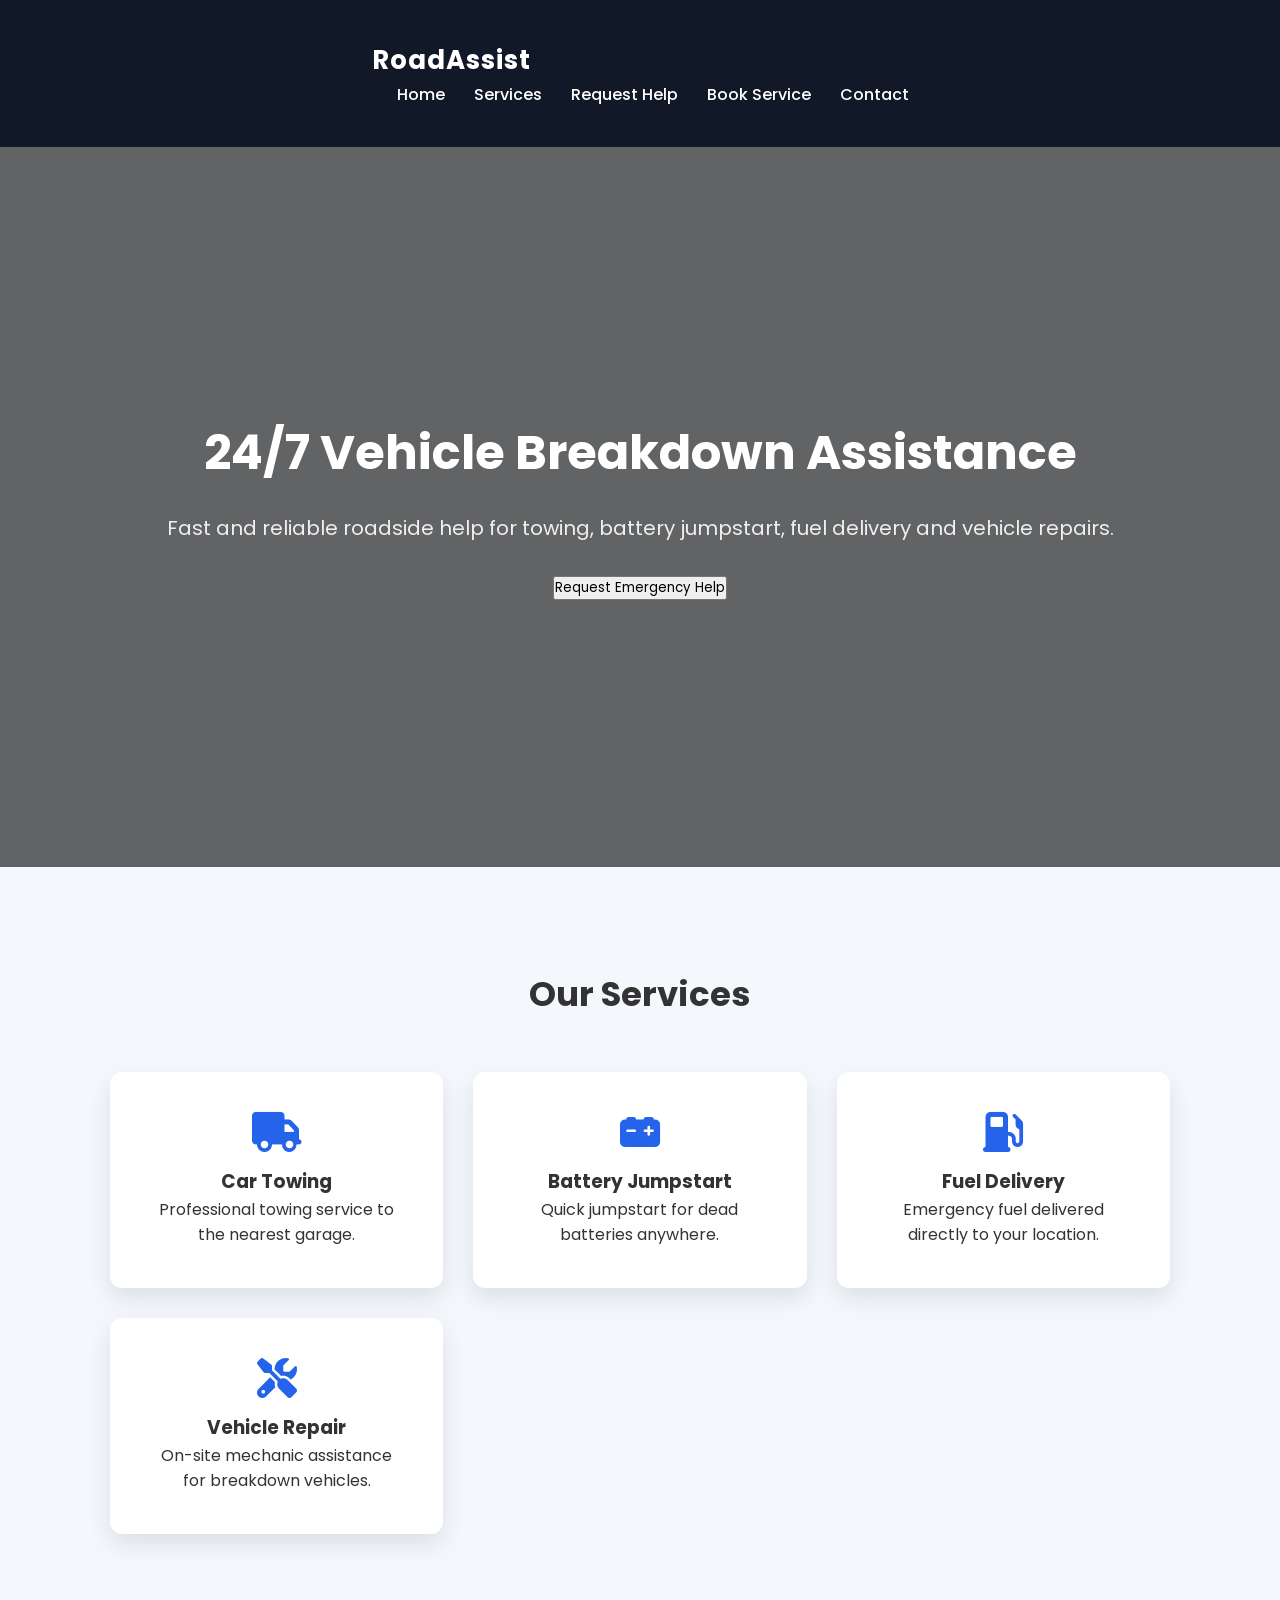
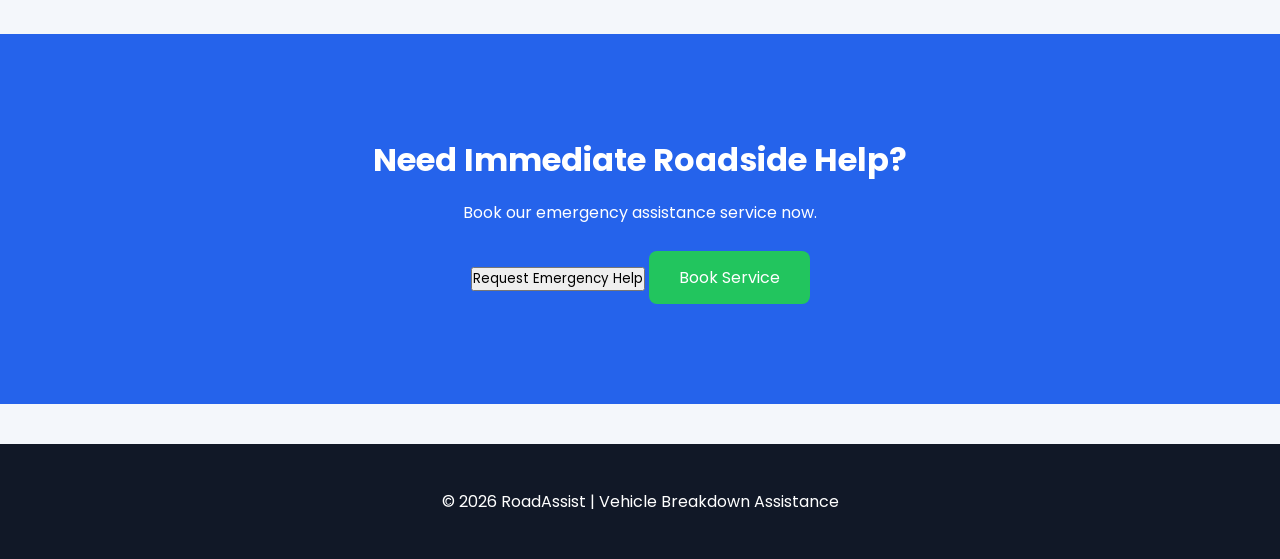
==== index.html @ a178e712 "Add files via upload" ====
<!DOCTYPE html>
<html lang="en">

<head>

<meta charset="UTF-8">
<meta name="viewport" content="width=device-width, initial-scale=1.0">

<title>RoadAssist | Vehicle Breakdown Assistance</title>

<link rel="stylesheet" href="style.css">

<!-- Professional Google Font -->
<link href="https://fonts.googleapis.com/css2?family=Poppins:wght@300;400;500;600;700&display=swap" rel="stylesheet">

<!-- Font Awesome Icons -->
<link rel="stylesheet"
href="https://cdnjs.cloudflare.com/ajax/libs/font-awesome/6.5.0/css/all.min.css">

</head>

<body>

<header>

<div class="container">

<h1 class="logo">RoadAssist</h1>

<nav>
<a href="index.html">Home</a>
<a href="services.html">Services</a>
<a href="request.html">Request Help</a>
<a href="booking.html">Book Service</a>
<a href="contact.html">Contact</a>
</nav>

</div>

</header>


<section class="hero">

<div class="container">

<h2>24/7 Vehicle Breakdown Assistance</h2>
<p>Fast and reliable roadside help for towing, battery jumpstart, fuel delivery and vehicle repairs.</p>

<button onclick="window.location.href='request.html'">
Request Emergency Help
</button>

</div>

</section>


<section class="services">

<div class="container">

<h2>Our Services</h2>

<div class="service-grid">

<div class="service-card">
<i class="fa-solid fa-truck"></i>
<h3>Car Towing</h3>
<p>Professional towing service to the nearest garage.</p>
</div>

<div class="service-card">
<i class="fa-solid fa-car-battery"></i>
<h3>Battery Jumpstart</h3>
<p>Quick jumpstart for dead batteries anywhere.</p>
</div>

<div class="service-card">
<i class="fa-solid fa-gas-pump"></i>
<h3>Fuel Delivery</h3>
<p>Emergency fuel delivered directly to your location.</p>
</div>

<div class="service-card">
<i class="fa-solid fa-screwdriver-wrench"></i>
<h3>Vehicle Repair</h3>
<p>On-site mechanic assistance for breakdown vehicles.</p>
</div>

</div>

</div>

</section>


<section class="cta">

<div class="container">

<h2>Need Immediate Roadside Help?</h2>

<p>Book our emergency assistance service now.</p>

<button onclick="window.location.href='request.html'">
Request Emergency Help
</button>

<button onclick="window.location.href='booking.html'" class="main-btn">
Book Service
</button>

</div>

</section>


<footer>

<div class="container">

<p>© 2026 RoadAssist | Vehicle Breakdown Assistance</p>

</div>

</footer>

</body>
</html>
---- style.css ----
/* GLOBAL RESET */

*{
margin:0;
padding:0;
box-sizing:border-box;
font-family:'Poppins', sans-serif;
}

html{
scroll-behavior:smooth;
}

body{
background:#f4f7fb;
color:#333;
line-height:1.6;
}


/* CONTAINER */

.container{
max-width:1100px;
margin:auto;
padding:20px;
}


/* NAVBAR */

header{
display:flex;
justify-content:space-between;
align-items:center;
padding:20px 60px;
background:#111827;
color:white;
}

.logo{
font-size:26px;
font-weight:700;
letter-spacing:1px;
}

nav a{
color:white;
margin-left:25px;
text-decoration:none;
font-weight:500;
position:relative;
}

nav a::after{
content:"";
position:absolute;
width:0;
height:2px;
background:#38bdf8;
bottom:-5px;
left:0;
transition:0.3s;
}

nav a:hover::after{
width:100%;
}


/* HERO */

.hero{
height:80vh;

background:
linear-gradient(rgba(0,0,0,0.6),rgba(0,0,0,0.6)),
url("https://images.unsplash.com/photo-1503376780353-7e6692767b70");

background-size:cover;
background-position:center;

display:flex;
align-items:center;
justify-content:center;

text-align:center;
color:white;
}

.hero h2{
font-size:48px;
font-weight:700;
margin-bottom:20px;
}

.hero p{
font-size:20px;
margin-bottom:30px;
opacity:0.9;
}


/* BUTTON */

.main-btn{
background:#22c55e;
color:white;
padding:14px 30px;
border:none;
border-radius:8px;
font-size:16px;
cursor:pointer;
transition:0.3s;
}

.main-btn:hover{
background:#16a34a;
transform:scale(1.05);
}

.main-btn:active{
transform:scale(0.95);
}


/* SERVICES */

.services{
padding:80px 40px;
text-align:center;
}

.services h2{
font-size:34px;
margin-bottom:50px;
}

.service-grid{
display:grid;
grid-template-columns:repeat(auto-fit,minmax(250px,1fr));
gap:30px;
}

.service-card{
background:white;
padding:40px;
border-radius:12px;
box-shadow:0 10px 25px rgba(0,0,0,0.1);
transition:0.4s;
}

.service-card i{
font-size:40px;
color:#2563eb;
margin-bottom:15px;
}

.service-card:hover{
transform:translateY(-10px);
box-shadow:0 20px 40px rgba(0,0,0,0.2);
}


/* CTA */

.cta{
background:#2563eb;
color:white;
text-align:center;
padding:80px 20px;
}

.cta h2{
font-size:32px;
margin-bottom:15px;
}

.cta p{
margin-bottom:25px;
}


/* FORMS */

.booking-form,
.request-form{
max-width:450px;
margin:40px auto;
display:flex;
flex-direction:column;
gap:15px;
}

.booking-form input,
.booking-form select,
.request-form input,
.request-form select{
padding:12px;
border-radius:6px;
border:1px solid #ccc;
font-size:16px;
}

.booking-form button,
.request-form button{
padding:12px;
background:#2563eb;
color:white;
border:none;
border-radius:6px;
font-size:16px;
cursor:pointer;
transition:0.3s;
}

.booking-form button:hover,
.request-form button:hover{
background:#1d4ed8;
}


/* CONTACT */

.contact-info{
margin-top:30px;
font-size:18px;
line-height:1.8;
}


/* FOOTER */

footer{
background:#111827;
color:white;
text-align:center;
padding:25px;
margin-top:40px;
}


/* MOBILE */

@media (max-width:768px){

header{
flex-direction:column;
gap:10px;
}

.hero h2{
font-size:34px;
}

.services{
padding:60px 20px;
}

}
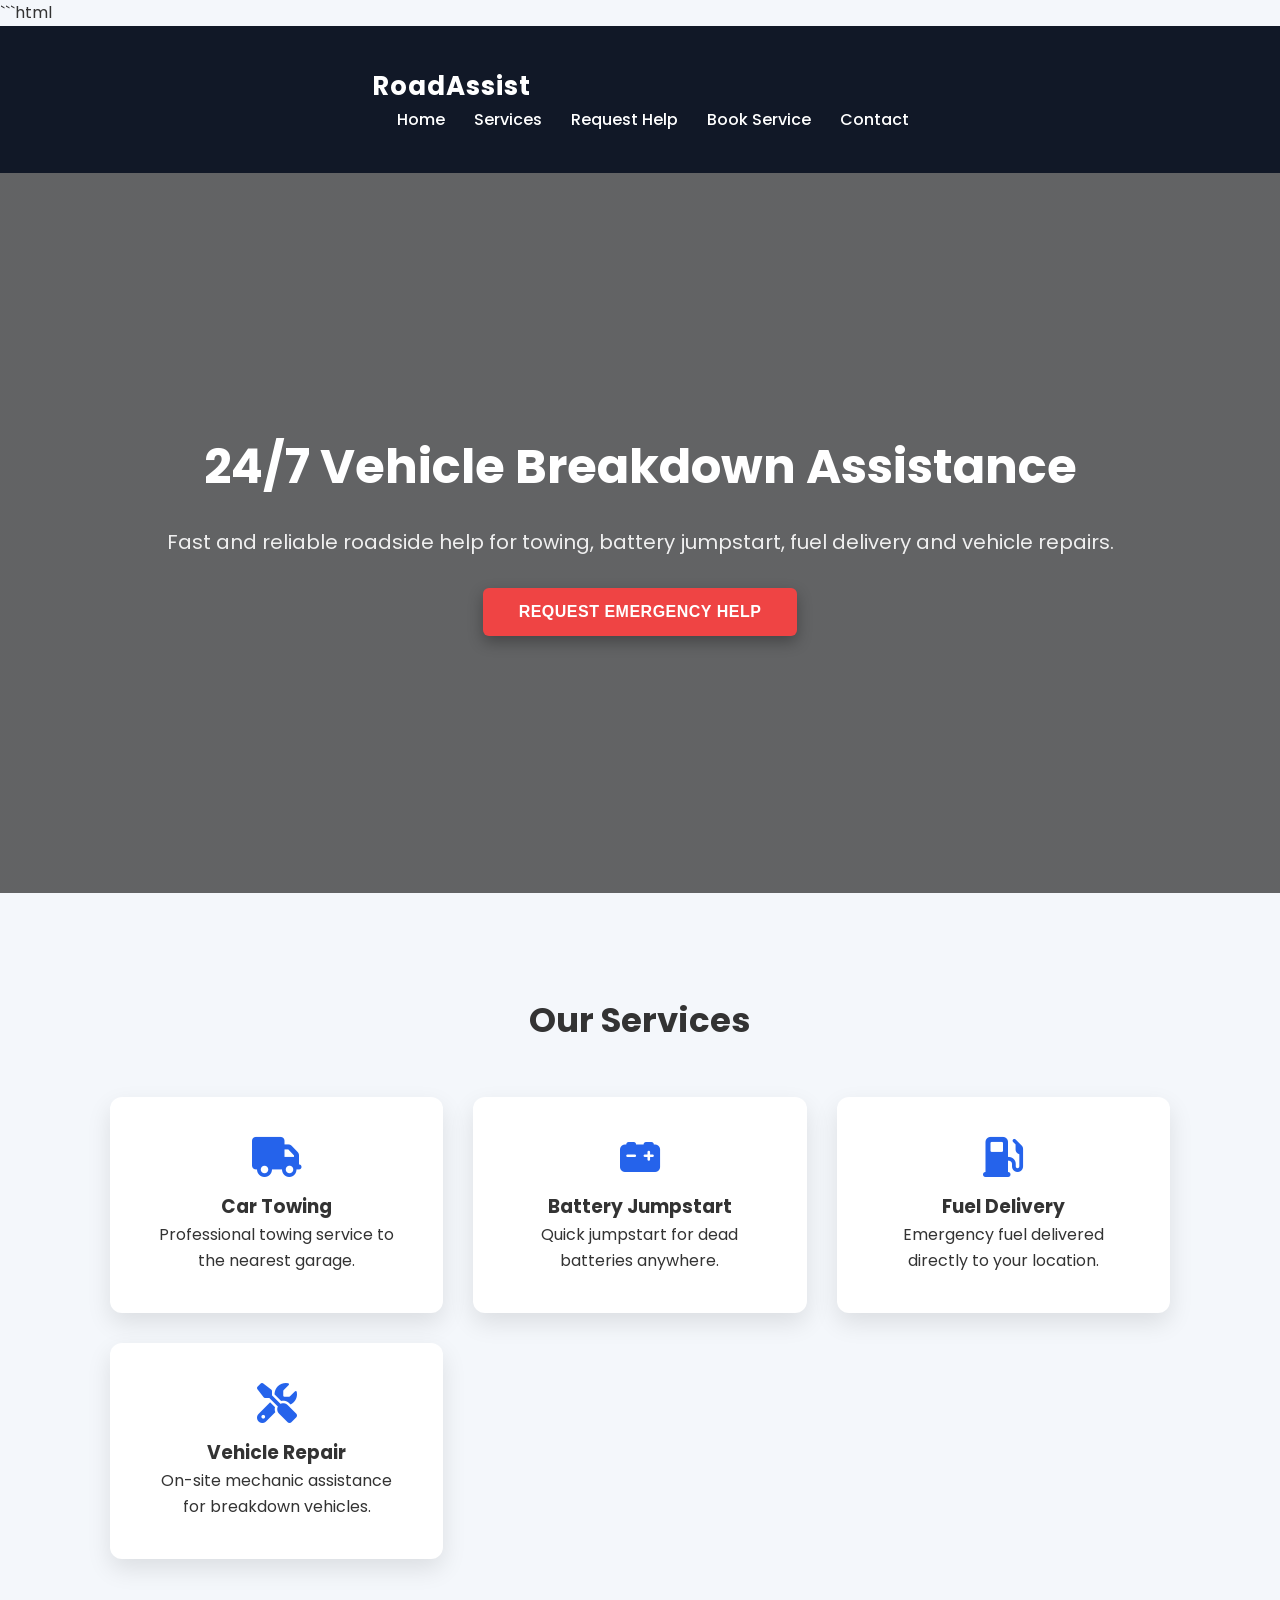
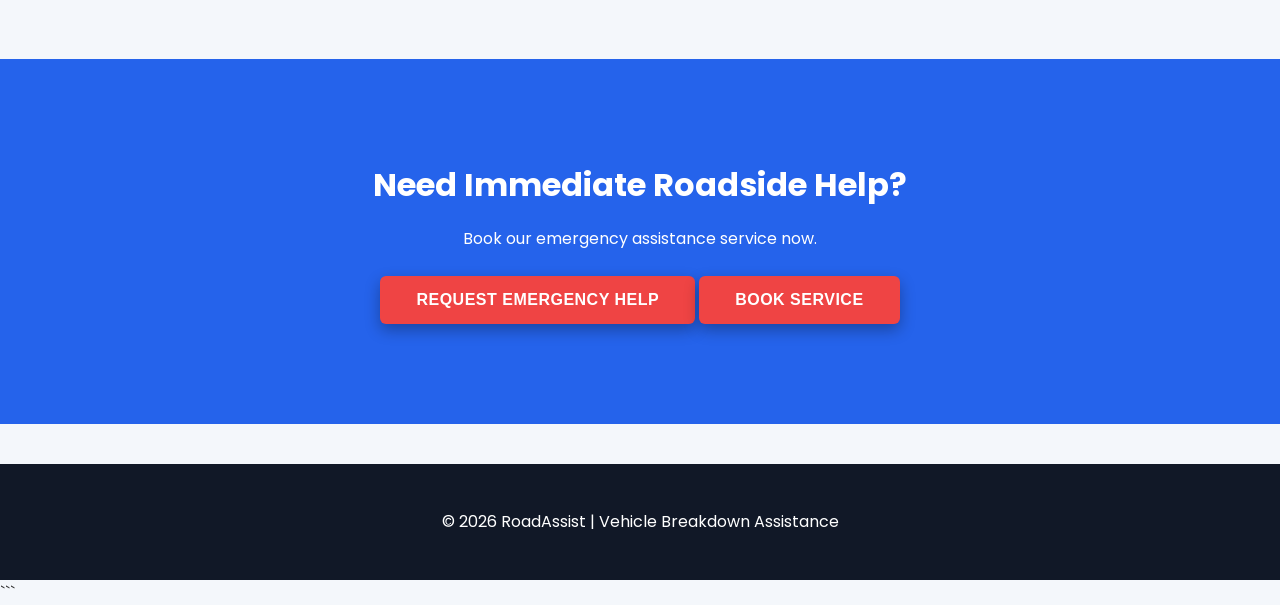
==== commit 64352e6a: "Update index.html" ====
--- a/index.html
+++ b/index.html
@@ -1,3 +1,4 @@
+```html
 <!DOCTYPE html>
 <html lang="en">
 
@@ -47,7 +48,7 @@
 <h2>24/7 Vehicle Breakdown Assistance</h2>
 <p>Fast and reliable roadside help for towing, battery jumpstart, fuel delivery and vehicle repairs.</p>
 
-<button onclick="window.location.href='request.html'">
+<button class="main-btn" onclick="window.location.href='request.html'">
 Request Emergency Help
 </button>
 
@@ -103,7 +104,7 @@
 
 <p>Book our emergency assistance service now.</p>
 
-<button onclick="window.location.href='request.html'">
+<button class="main-btn" onclick="window.location.href='request.html'">
 Request Emergency Help
 </button>
 
@@ -127,4 +128,5 @@
 </footer>
 
 </body>
-</html>+</html>
+```
--- a/style.css
+++ b/style.css
@@ -104,23 +104,28 @@
 /* BUTTON */
 
 .main-btn{
-background:#22c55e;
-color:white;
-padding:14px 30px;
+background:#ef4444;
+color:white;
+padding:15px 36px;
 border:none;
-border-radius:8px;
+border-radius:6px;
 font-size:16px;
+font-weight:600;
+letter-spacing:0.5px;
 cursor:pointer;
-transition:0.3s;
+text-transform:uppercase;
+transition:all 0.3s ease;
+box-shadow:0 6px 15px rgba(0,0,0,0.3);
 }
 
 .main-btn:hover{
-background:#16a34a;
-transform:scale(1.05);
+background:#dc2626;
+transform:translateY(-2px);
+box-shadow:0 10px 25px rgba(0,0,0,0.4);
 }
 
 .main-btn:active{
-transform:scale(0.95);
+transform:translateY(0);
 }
 
 
@@ -257,4 +262,4 @@
 padding:60px 20px;
 }
 
-}+}
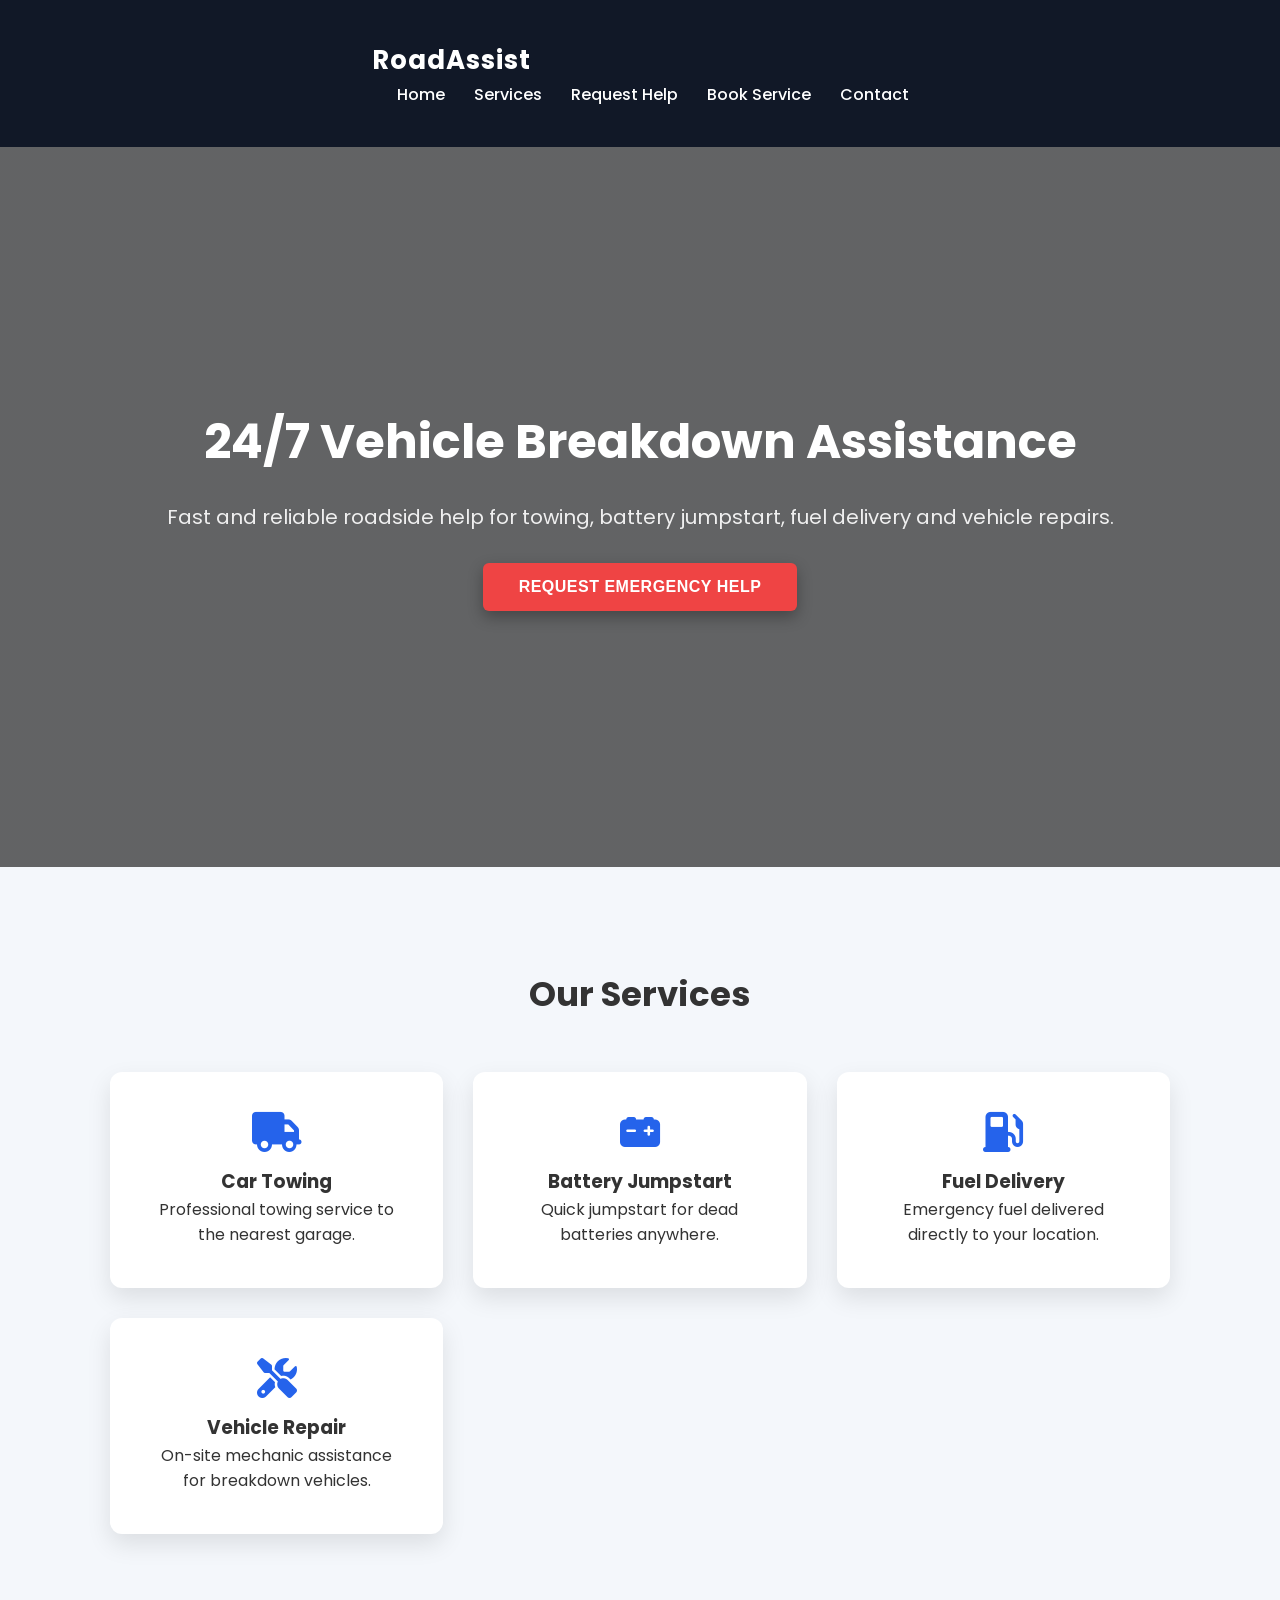
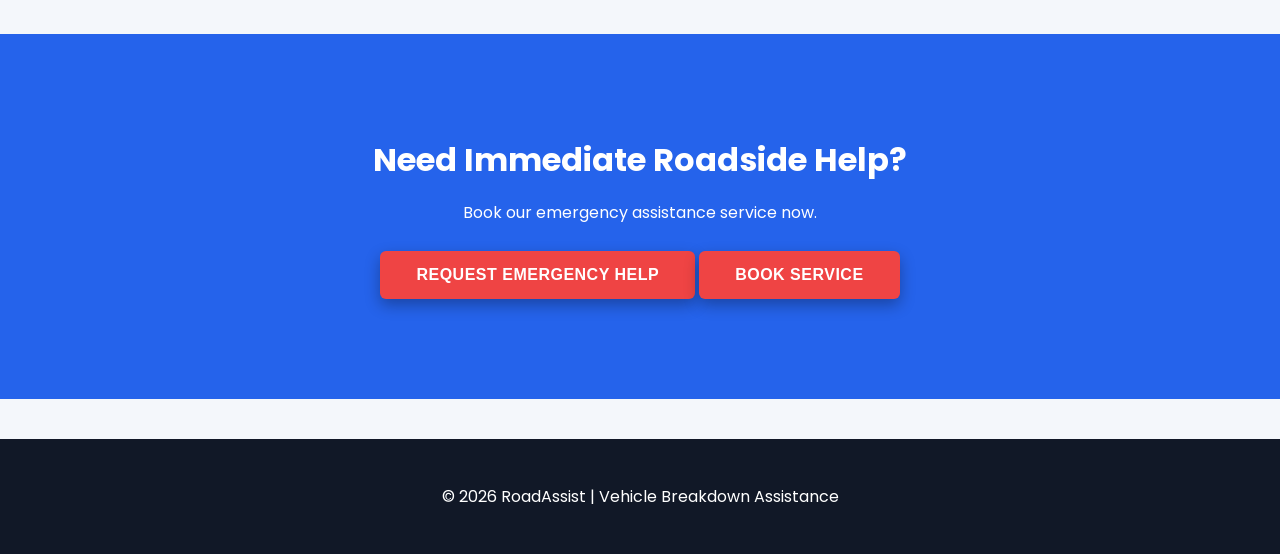
==== commit 400bb3c8: "Update index.html" ====
--- a/index.html
+++ b/index.html
@@ -1,4 +1,3 @@
-```html
 <!DOCTYPE html>
 <html lang="en">
 
@@ -129,4 +128,3 @@
 
 </body>
 </html>
-```
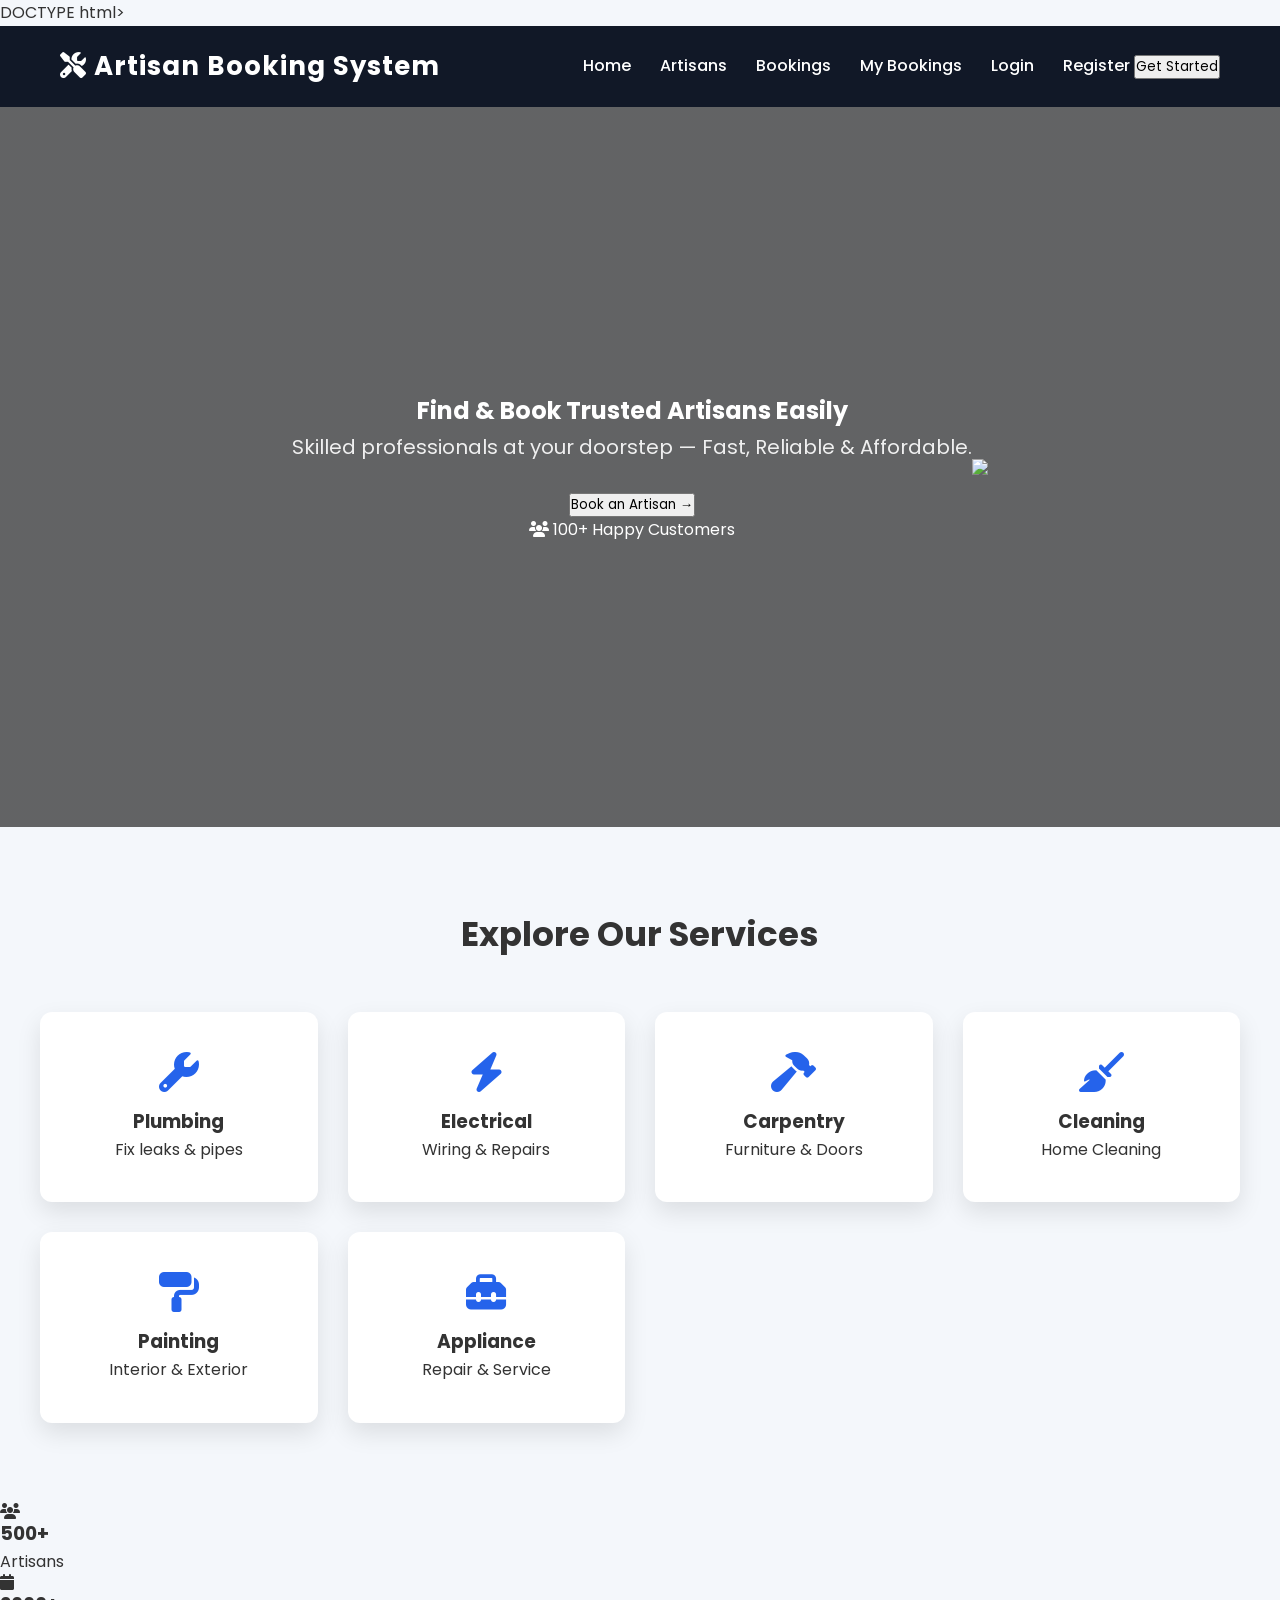
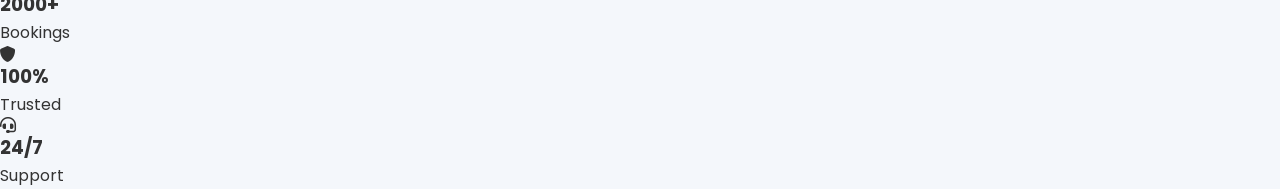
==== commit f96d8b36: "Update index.html" ====
--- a/index.html
+++ b/index.html
@@ -1,19 +1,17 @@
-<!DOCTYPE html>
-<html lang="en">
+DOCTYPE html>
+<html lang="e<!n">
 
 <head>
 
 <meta charset="UTF-8">
 <meta name="viewport" content="width=device-width, initial-scale=1.0">
 
-<title>RoadAssist | Vehicle Breakdown Assistance</title>
+<title>Artisan Booking System</title>
 
 <link rel="stylesheet" href="style.css">
 
-<!-- Professional Google Font -->
-<link href="https://fonts.googleapis.com/css2?family=Poppins:wght@300;400;500;600;700&display=swap" rel="stylesheet">
+<link href="https://fonts.googleapis.com/css2?family=Poppins:wght@300;400;600&display=swap" rel="stylesheet">
 
-<!-- Font Awesome Icons -->
 <link rel="stylesheet"
 href="https://cdnjs.cloudflare.com/ajax/libs/font-awesome/6.5.0/css/all.min.css">
 
@@ -21,110 +19,149 @@
 
 <body>
 
-<header>
 
-<div class="container">
+<header class="navbar">
 
-<h1 class="logo">RoadAssist</h1>
+<div class="logo">
+<i class="fa-solid fa-screwdriver-wrench"></i>
+Artisan Booking System
+</div>
 
 <nav>
-<a href="index.html">Home</a>
-<a href="services.html">Services</a>
-<a href="request.html">Request Help</a>
-<a href="booking.html">Book Service</a>
-<a href="contact.html">Contact</a>
+
+<a class="active" href="#">Home</a>
+<a href="#">Artisans</a>
+<a href="#">Bookings</a>
+<a href="#">My Bookings</a>
+<a href="#">Login</a>
+<a href="#">Register</a>
+
+<button class="start-btn">Get Started</button>
+
 </nav>
-
-</div>
 
 </header>
 
 
+
 <section class="hero">
 
-<div class="container">
+<div class="hero-left">
 
-<h2>24/7 Vehicle Breakdown Assistance</h2>
-<p>Fast and reliable roadside help for towing, battery jumpstart, fuel delivery and vehicle repairs.</p>
+<h1>
+Find & Book Trusted
+<span>Artisans Easily</span>
+</h1>
 
-<button class="main-btn" onclick="window.location.href='request.html'">
-Request Emergency Help
+<p>
+Skilled professionals at your doorstep — Fast, Reliable & Affordable.
+</p>
+
+<button class="hero-btn">
+Book an Artisan →
 </button>
+
+<div class="customers">
+<i class="fa-solid fa-users"></i>
+100+ Happy Customers
+</div>
+
+</div>
+
+
+<div class="hero-right">
+
+<img src="https://cdn-icons-png.flaticon.com/512/4149/4149645.png">
 
 </div>
 
 </section>
 
 
+
 <section class="services">
 
-<div class="container">
-
-<h2>Our Services</h2>
+<h2>Explore <span>Our Services</span></h2>
 
 <div class="service-grid">
 
+
 <div class="service-card">
-<i class="fa-solid fa-truck"></i>
-<h3>Car Towing</h3>
-<p>Professional towing service to the nearest garage.</p>
+<i class="fa-solid fa-wrench"></i>
+<h3>Plumbing</h3>
+<p>Fix leaks & pipes</p>
 </div>
 
+
 <div class="service-card">
-<i class="fa-solid fa-car-battery"></i>
-<h3>Battery Jumpstart</h3>
-<p>Quick jumpstart for dead batteries anywhere.</p>
+<i class="fa-solid fa-bolt"></i>
+<h3>Electrical</h3>
+<p>Wiring & Repairs</p>
 </div>
 
+
 <div class="service-card">
-<i class="fa-solid fa-gas-pump"></i>
-<h3>Fuel Delivery</h3>
-<p>Emergency fuel delivered directly to your location.</p>
+<i class="fa-solid fa-hammer"></i>
+<h3>Carpentry</h3>
+<p>Furniture & Doors</p>
 </div>
 
+
 <div class="service-card">
-<i class="fa-solid fa-screwdriver-wrench"></i>
-<h3>Vehicle Repair</h3>
-<p>On-site mechanic assistance for breakdown vehicles.</p>
+<i class="fa-solid fa-broom"></i>
+<h3>Cleaning</h3>
+<p>Home Cleaning</p>
 </div>
 
+
+<div class="service-card">
+<i class="fa-solid fa-paint-roller"></i>
+<h3>Painting</h3>
+<p>Interior & Exterior</p>
 </div>
+
+
+<div class="service-card">
+<i class="fa-solid fa-toolbox"></i>
+<h3>Appliance</h3>
+<p>Repair & Service</p>
+</div>
+
 
 </div>
 
 </section>
 
 
-<section class="cta">
 
-<div class="container">
+<section class="stats">
 
-<h2>Need Immediate Roadside Help?</h2>
+<div class="stat">
+<i class="fa-solid fa-users"></i>
+<h3>500+</h3>
+<p>Artisans</p>
+</div>
 
-<p>Book our emergency assistance service now.</p>
+<div class="stat">
+<i class="fa-solid fa-calendar"></i>
+<h3>2000+</h3>
+<p>Bookings</p>
+</div>
 
-<button class="main-btn" onclick="window.location.href='request.html'">
-Request Emergency Help
-</button>
+<div class="stat">
+<i class="fa-solid fa-shield"></i>
+<h3>100%</h3>
+<p>Trusted</p>
+</div>
 
-<button onclick="window.location.href='booking.html'" class="main-btn">
-Book Service
-</button>
-
+<div class="stat">
+<i class="fa-solid fa-headset"></i>
+<h3>24/7</h3>
+<p>Support</p>
 </div>
 
 </section>
 
 
-<footer>
-
-<div class="container">
-
-<p>© 2026 RoadAssist | Vehicle Breakdown Assistance</p>
-
-</div>
-
-</footer>
-
 </body>
 </html>
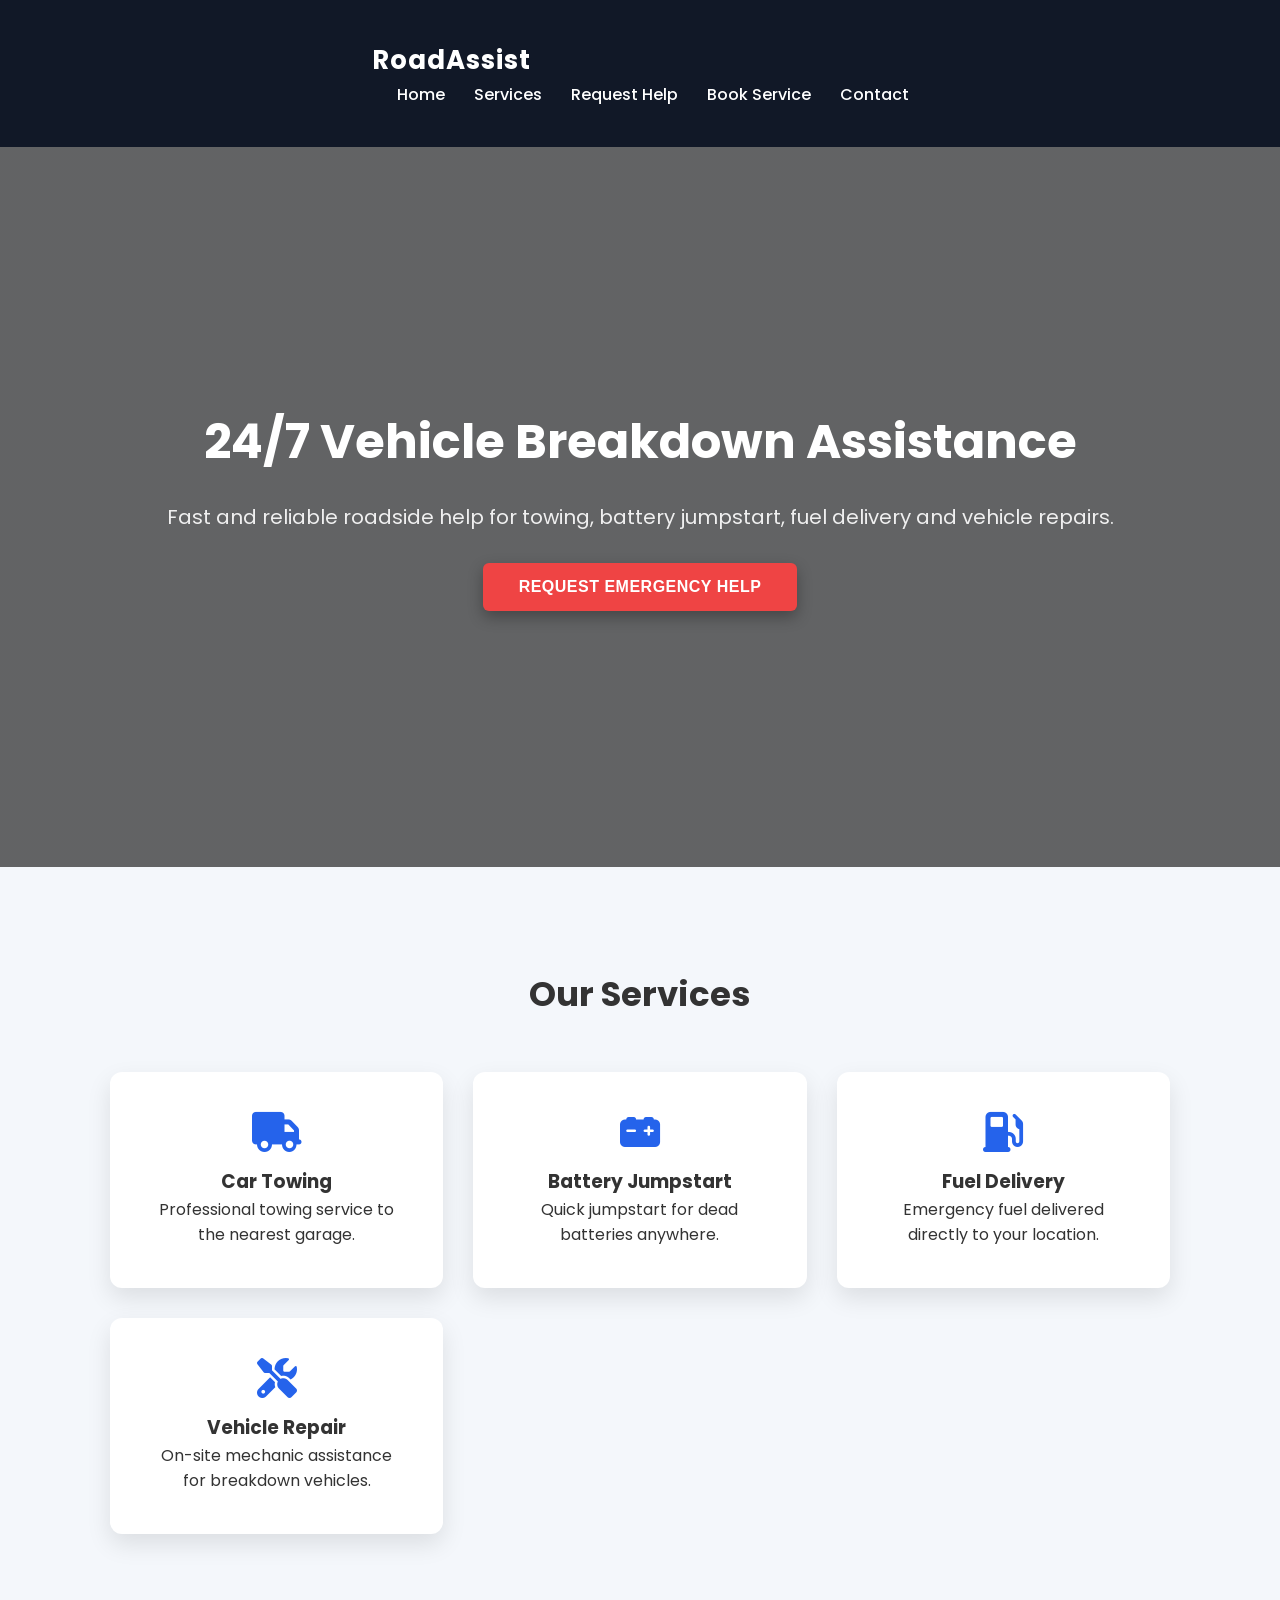
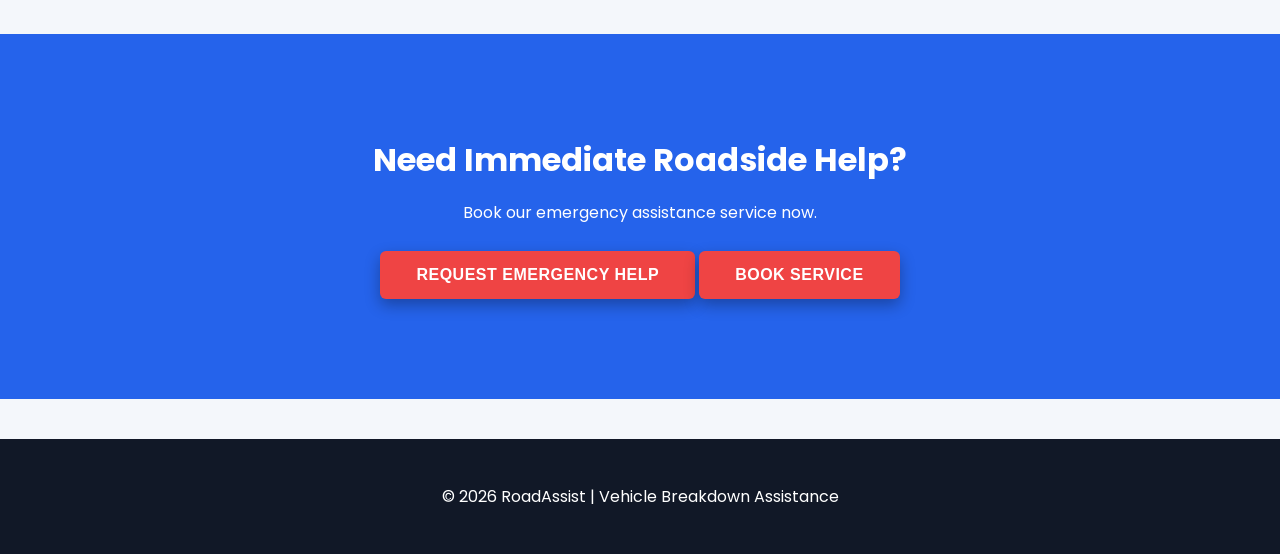
==== commit a7683c6f: "Update index.html" ====
--- a/index.html
+++ b/index.html
@@ -1,17 +1,19 @@
-DOCTYPE html>
-<html lang="e<!n">
+<!DOCTYPE html>
+<html lang="en">
 
 <head>
 
 <meta charset="UTF-8">
 <meta name="viewport" content="width=device-width, initial-scale=1.0">
 
-<title>Artisan Booking System</title>
+<title>RoadAssist | Vehicle Breakdown Assistance</title>
 
 <link rel="stylesheet" href="style.css">
 
-<link href="https://fonts.googleapis.com/css2?family=Poppins:wght@300;400;600&display=swap" rel="stylesheet">
+<!-- Professional Google Font -->
+<link href="https://fonts.googleapis.com/css2?family=Poppins:wght@300;400;500;600;700&display=swap" rel="stylesheet">
 
+<!-- Font Awesome Icons -->
 <link rel="stylesheet"
 href="https://cdnjs.cloudflare.com/ajax/libs/font-awesome/6.5.0/css/all.min.css">
 
@@ -19,149 +21,110 @@
 
 <body>
 
+<header>
 
-<header class="navbar">
+<div class="container">
 
-<div class="logo">
-<i class="fa-solid fa-screwdriver-wrench"></i>
-Artisan Booking System
-</div>
+<h1 class="logo">RoadAssist</h1>
 
 <nav>
+<a href="index.html">Home</a>
+<a href="services.html">Services</a>
+<a href="request.html">Request Help</a>
+<a href="booking.html">Book Service</a>
+<a href="contact.html">Contact</a>
+</nav>
 
-<a class="active" href="#">Home</a>
-<a href="#">Artisans</a>
-<a href="#">Bookings</a>
-<a href="#">My Bookings</a>
-<a href="#">Login</a>
-<a href="#">Register</a>
-
-<button class="start-btn">Get Started</button>
-
-</nav>
+</div>
 
 </header>
 
 
-
 <section class="hero">
 
-<div class="hero-left">
+<div class="container">
 
-<h1>
-Find & Book Trusted
-<span>Artisans Easily</span>
-</h1>
+<h2>24/7 Vehicle Breakdown Assistance</h2>
+<p>Fast and reliable roadside help for towing, battery jumpstart, fuel delivery and vehicle repairs.</p>
 
-<p>
-Skilled professionals at your doorstep — Fast, Reliable & Affordable.
-</p>
-
-<button class="hero-btn">
-Book an Artisan →
+<button class="main-btn" onclick="window.location.href='request.html'">
+Request Emergency Help
 </button>
-
-<div class="customers">
-<i class="fa-solid fa-users"></i>
-100+ Happy Customers
-</div>
-
-</div>
-
-
-<div class="hero-right">
-
-<img src="https://cdn-icons-png.flaticon.com/512/4149/4149645.png">
 
 </div>
 
 </section>
 
 
-
 <section class="services">
 
-<h2>Explore <span>Our Services</span></h2>
+<div class="container">
+
+<h2>Our Services</h2>
 
 <div class="service-grid">
 
+<div class="service-card">
+<i class="fa-solid fa-truck"></i>
+<h3>Car Towing</h3>
+<p>Professional towing service to the nearest garage.</p>
+</div>
 
 <div class="service-card">
-<i class="fa-solid fa-wrench"></i>
-<h3>Plumbing</h3>
-<p>Fix leaks & pipes</p>
+<i class="fa-solid fa-car-battery"></i>
+<h3>Battery Jumpstart</h3>
+<p>Quick jumpstart for dead batteries anywhere.</p>
 </div>
 
+<div class="service-card">
+<i class="fa-solid fa-gas-pump"></i>
+<h3>Fuel Delivery</h3>
+<p>Emergency fuel delivered directly to your location.</p>
+</div>
 
 <div class="service-card">
-<i class="fa-solid fa-bolt"></i>
-<h3>Electrical</h3>
-<p>Wiring & Repairs</p>
+<i class="fa-solid fa-screwdriver-wrench"></i>
+<h3>Vehicle Repair</h3>
+<p>On-site mechanic assistance for breakdown vehicles.</p>
 </div>
 
-
-<div class="service-card">
-<i class="fa-solid fa-hammer"></i>
-<h3>Carpentry</h3>
-<p>Furniture & Doors</p>
 </div>
-
-
-<div class="service-card">
-<i class="fa-solid fa-broom"></i>
-<h3>Cleaning</h3>
-<p>Home Cleaning</p>
-</div>
-
-
-<div class="service-card">
-<i class="fa-solid fa-paint-roller"></i>
-<h3>Painting</h3>
-<p>Interior & Exterior</p>
-</div>
-
-
-<div class="service-card">
-<i class="fa-solid fa-toolbox"></i>
-<h3>Appliance</h3>
-<p>Repair & Service</p>
-</div>
-
 
 </div>
 
 </section>
 
 
+<section class="cta">
 
-<section class="stats">
+<div class="container">
 
-<div class="stat">
-<i class="fa-solid fa-users"></i>
-<h3>500+</h3>
-<p>Artisans</p>
-</div>
+<h2>Need Immediate Roadside Help?</h2>
 
-<div class="stat">
-<i class="fa-solid fa-calendar"></i>
-<h3>2000+</h3>
-<p>Bookings</p>
-</div>
+<p>Book our emergency assistance service now.</p>
 
-<div class="stat">
-<i class="fa-solid fa-shield"></i>
-<h3>100%</h3>
-<p>Trusted</p>
-</div>
+<button class="main-btn" onclick="window.location.href='request.html'">
+Request Emergency Help
+</button>
 
-<div class="stat">
-<i class="fa-solid fa-headset"></i>
-<h3>24/7</h3>
-<p>Support</p>
+<button onclick="window.location.href='booking.html'" class="main-btn">
+Book Service
+</button>
+
 </div>
 
 </section>
 
 
+<footer>
+
+<div class="container">
+
+<p>© 2026 RoadAssist | Vehicle Breakdown Assistance</p>
+
+</div>
+
+</footer>
+
 </body>
 </html>
